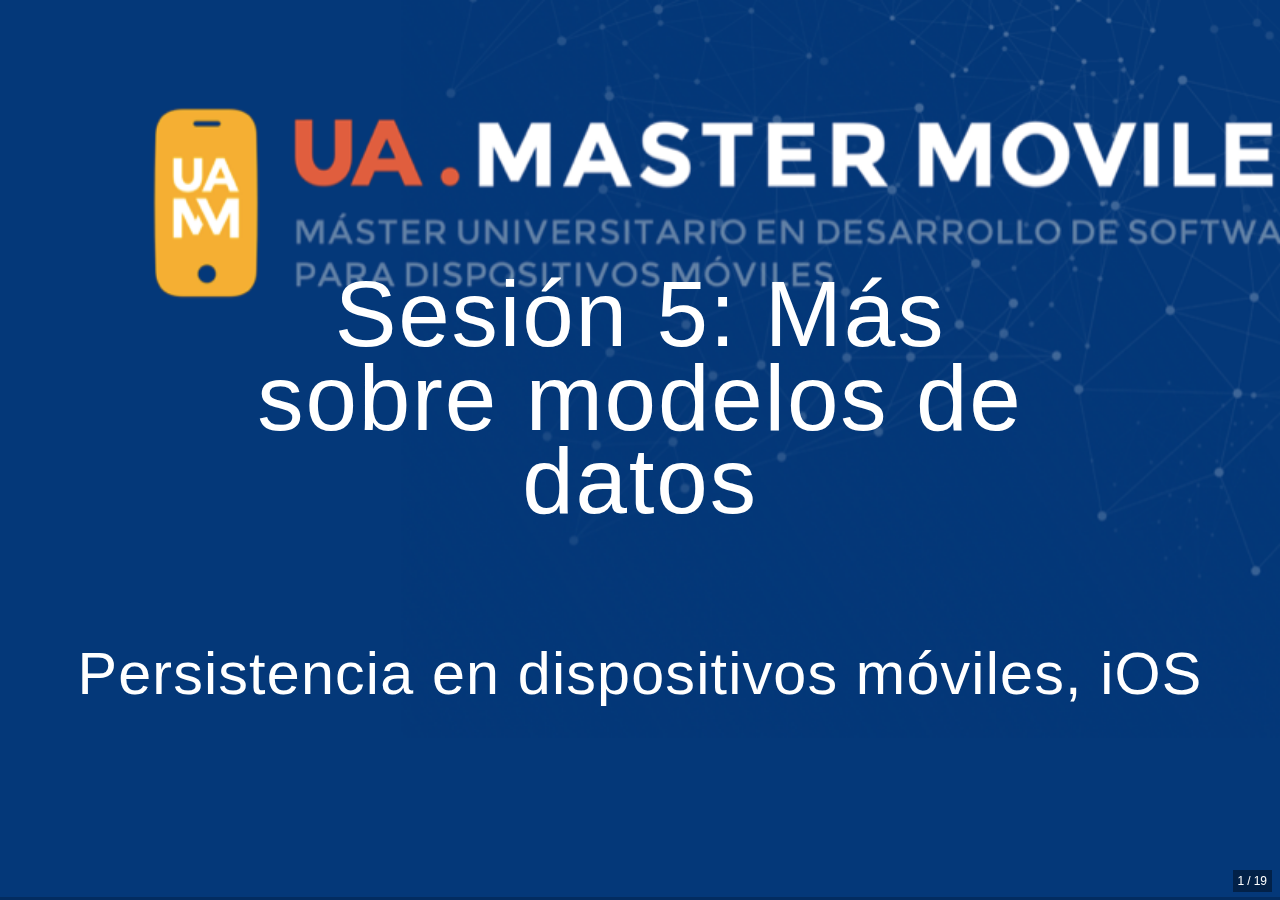
==== traspas/sesion5/index.html @ 9c8a78f2 "1920" ====
<!doctype html>
<html>
	<head>
		<meta charset="utf-8">
		<meta name="viewport" content="width=device-width, initial-scale=1.0, maximum-scale=1.0, user-scalable=no">

		<title>Entidades en Core Data (II)</title>

		<link rel="stylesheet" href="../../reveal.js-3.7.0/css/reveal.css">
		<link rel="stylesheet" href="../../reveal.js-3.7.0/css/theme/MM.css">

		<!-- Theme used for syntax highlighting of code -->
		<link rel="stylesheet" href="../../reveal.js-3.7.0/lib/css/github.css">

		<!-- Printing and PDF exports -->
		<script>
			var link = document.createElement( 'link' );
			link.rel = 'stylesheet';
			link.type = 'text/css';
			link.href = window.location.search.match( /print-pdf/gi ) ? '../../reveal.js-3.7.0/css/print/pdf.css' : '../../reveal.js-3.7.0/css/print/paper.css';
			document.getElementsByTagName( 'head' )[0].appendChild( link );
		</script>
	</head>
	<body>
		<div class="reveal">
			<div class="slides">
				<section data-markdown="traspas.md"></section>
			</div>
		</div>

		<script src="../../reveal.js-3.7.0/lib/js/head.min.js"></script>
		<script src="../../reveal.js-3.7.0/js/reveal.js"></script>

		<script>
			// More info about config & dependencies:
			// - https://github.com/hakimel/reveal.js#configuration
			// - https://github.com/hakimel/reveal.js#dependencies
			Reveal.initialize({
				history: true,
				dependencies: [
					{ src: '../../reveal.js-3.7.0/plugin/markdown/marked.js' },
					{ src: '../../reveal.js-3.7.0/plugin/markdown/markdown.js' },
					{ src: '../../reveal.js-3.7.0/plugin/notes/notes.js', async: true },
					{ src: '../../reveal.js-3.7.0/plugin/highlight/highlight.js', async: true, callback: function() { hljs.initHighlightingOnLoad(); } },
					{ src: '../../reveal.js-3.7.0/plugin/zoom-js/zoom.js', async: true }
				]
			});
			Reveal.configure({ 
				controls: false,
				slideNumber: 'c/t'
			});

		</script>
	</body>
</html>
---- reveal.js-3.7.0/css/theme/MM.css ----
@import url(https://fonts.googleapis.com/css?family=News+Cycle:400,700);
@import url(https://fonts.googleapis.com/css?family=Lato:400,700,400italic,700italic);

 .reveal .slides .titulo h1,
 .reveal .slides .titulo h2 {
  color: #fff; 
}

.reveal .backgrounds .titulo {
  background-image: url('../images/fondo_uamm.png');
  background-size: cover;
}

.backgrounds .dim {
     -webkit-filter: opacity(30%);
     -moz-filter: opacity(30%);
     -o-filter: opacity(30%);
     -ms-filter: opacity(30%);
     filter: opacity(30%);
 }


@font-face {
  font-family: "Helvetica Neue Light", sans-serif;
  font-size: 36px;
  font-weight: lighter;
  letter-spacing: -0.02em;
  color: black; 
}

/*********************************************
 * GLOBAL STYLES
 *********************************************/
body {
  background: #fff;
  background-color: #fff; }

.reveal {
  font-family: "Helvetica Neue Light", sans-serif;
  font-size: 30px;
  font-weight: lighter;
  color: black; }

.reveal .slides > section,
.reveal .slides > section > section {
  line-height: 1.3;
  font-weight: inherit; }

/*********************************************
 * HEADERS
 *********************************************/
.reveal h1,
.reveal h2,
.reveal h3,
.reveal h4,
.reveal h5,
.reveal h6 {
  margin: 0 0 20px 0;
  font-family: "Helvetica Neue Light", sans-serif;
  line-height: 0.9em;
  letter-spacing: 0.02em;
  word-wrap: break-word; 
}

.reveal h1 {
  font-size: 2.5em; 
  background-position: left center;
  background-repeat: no-repeat;
  padding: 80px 150px;  
}

.reveal h2 {
  font-size: 1.6em; }

.reveal h3 {
  font-size: 1.3em; }

.reveal h4 {
  font-size: 1em; }


/*********************************************
 * OTHER
 *********************************************/
.reveal p {
  margin: 20px 0;
  display: inline-block;
  text-align: left;
}

.reveal .caption {
  font-size: 0.5em;
  text-align: center;
}

/* Ensure certain elements are never larger than the slide itself */
.reveal img,
.reveal video,
.reveal iframe {
  max-width: 95%;
  max-height: 95%; }

.reveal strong,
.reveal b {
  font-weight: bold; }

.reveal em {
  font-style: italic; }

.reveal ol,
.reveal dl,
.reveal ul {
  display: inline-block;
  text-align: left;
  margin: 0 0 0 1em; }

.reveal ol {
  list-style-type: decimal; }

.reveal ul {
  list-style-type: disc; }

.reveal ul ul {
  list-style-type: square; 
  font-size: 0.9em;
}

.reveal ul ul ul {
  list-style-type: circle; }

.reveal ul ul,
.reveal ul ol,
.reveal ol ol,
.reveal ol ul {
  display: block;
  margin-left: 40px; }


.reveal dt {
  font-weight: bold; }

.reveal dd {
  margin-left: 40px; }

.reveal q,
.reveal blockquote {
  quotes: none; }

.reveal blockquote {
  display: block;
  position: relative;
  width: 70%;
  margin: 20px auto;
  padding: 5px;
  font-style: italic;
  background: rgb(234, 250, 243);
  box-shadow: 0px 0px 2px rgba(0, 0, 0, 0.2); 
  font-size: 0.75em;
  color: rgb(100,100,100);
  border-radius: 15px;
  padding: 1em;
}


.reveal blockquote:after{
  content: ' ';
  position: absolute;
  width: 0;
  height: 0;
  left: -1px;
  right: auto;
  top: auto;
  bottom: -20px;
  border: 22px solid;
  border-color: transparent transparent transparent rgb(234, 250, 243);
}

.reveal blockquote p:first-child,
.reveal blockquote p:last-child {
  display: inline-block; }

.reveal q {
  font-style: italic; }

.reveal pre {
  display: block;
  position: relative;
  width: 90%;
  margin: 20px auto;
  text-align: left;
  font-size: 0.55em;
  font-family: monospace;
  line-height: 1.2em;
  word-wrap: break-word;
  box-shadow: 0px 0px 6px rgba(0, 0, 0, 0.3); }

.reveal code {
  font-family: monospace; }

.reveal pre code {
  display: block;
  padding: 15px;
  overflow: auto;
  max-height: 400px;
  word-wrap: normal; }

.reveal table {
  margin: auto;
  border-collapse: collapse;
  border-spacing: 0; }

.reveal table th {
  font-weight: bold; }

.reveal table th,
.reveal table td {
  text-align: left;
  padding: 0.2em 0.5em 0.2em 0.5em;
  border-bottom: 1px solid; }

.reveal table th[align="center"],
.reveal table td[align="center"] {
  text-align: center; }

.reveal table th[align="right"],
.reveal table td[align="right"] {
  text-align: right; }

.reveal table tbody tr:last-child th,
.reveal table tbody tr:last-child td {
  border-bottom: none; }

.reveal sup {
  vertical-align: super; }

.reveal sub {
  vertical-align: sub; }

.reveal small {
  display: inline-block;
  font-size: 0.6em;
  line-height: 1.2em;
  vertical-align: top; }

.reveal small * {
  vertical-align: top; }

/*********************************************
 * LINKS
 *********************************************/
.reveal a {
  color: #2a76dd;
  text-decoration: none;
  -webkit-transition: color .15s ease;
  -moz-transition: color .15s ease;
  transition: color .15s ease; }

.reveal a:hover {
  color: #6ca0e8;
  text-shadow: none;
  border: none; }

.reveal .roll span:after {
  color: #fff;
  background: #1a53a1; }

/*********************************************
 * IMAGES
 *********************************************/
.reveal section img {
  margin: 15px 0px;
  background: rgba(255, 255, 255, 0.12);
}

.reveal section img.plain {
  border: 0;
  box-shadow: none; }

.reveal a img {
  -webkit-transition: all .15s linear;
  -moz-transition: all .15s linear;
  transition: all .15s linear; }

.reveal a:hover img {
  background: rgba(255, 255, 255, 0.2);
  border-color: #2a76dd;
  box-shadow: 0 0 20px rgba(0, 0, 0, 0.55); }

img.right_vertical_center {
  position: absolute;
  float:right;
  top: 50%;
  -webkit-transform: translateY(-50%);
  -ms-transform: translateY(-50%);
  transform: translateY(-50%);
}

/*********************************************
 * NAVIGATION CONTROLS
 *********************************************/
.reveal .controls .navigate-left,
.reveal .controls .navigate-left.enabled {
  border-right-color: #2a76dd; }

.reveal .controls .navigate-right,
.reveal .controls .navigate-right.enabled {
  border-left-color: #2a76dd; }

.reveal .controls .navigate-up,
.reveal .controls .navigate-up.enabled {
  border-bottom-color: #2a76dd; }

.reveal .controls .navigate-down,
.reveal .controls .navigate-down.enabled {
  border-top-color: #2a76dd; }

.reveal .controls .navigate-left.enabled:hover {
  border-right-color: #6ca0e8; }

.reveal .controls .navigate-right.enabled:hover {
  border-left-color: #6ca0e8; }

.reveal .controls .navigate-up.enabled:hover {
  border-bottom-color: #6ca0e8; }

.reveal .controls .navigate-down.enabled:hover {
  border-top-color: #6ca0e8; }

/*********************************************
 * PROGRESS BAR
 *********************************************/
.reveal .progress {
  background: rgba(0, 0, 0, 0.2); }

.reveal .progress span {
  background: #2a76dd;
  -webkit-transition: width 800ms cubic-bezier(0.26, 0.86, 0.44, 0.985);
  -moz-transition: width 800ms cubic-bezier(0.26, 0.86, 0.44, 0.985);
  transition: width 800ms cubic-bezier(0.26, 0.86, 0.44, 0.985); }


/* Columnas responsive. De http://adamkaplan.me/grid/ */

.column {
    float: left;
    padding-left: 1em;
    padding-right: 1em;
}
  
.column.full { width: 100%; }
.column.two-thirds { width: 66.7%; }
.column.half { width: 47%; padding-left: 3%}
.column.third { width: 33.3%; }
.column.fourth { width: 25%; }
.column.flow-opposite { float: right; }  


.clearfix:before,
.clearfix:after {
  content: " ";
  display: table;
  padding-top: 1em;
}

.clearfix:after {
  clear: both;
}
---- reveal.js-3.7.0/lib/css/github.css ----
/*

github.com style (c) Vasily Polovnyov <vast@whiteants.net>

*/

.hljs {
  display: block;
  overflow-x: auto;
  padding: 0.5em;
  color: #333;
  background: #f8f8f8;
}

.hljs-comment,
.hljs-quote {
  color: #998;
  font-style: italic;
}

.hljs-keyword,
.hljs-selector-tag,
.hljs-subst {
  color: #333;
  font-weight: bold;
}

.hljs-number,
.hljs-literal,
.hljs-variable,
.hljs-template-variable,
.hljs-tag .hljs-attr {
  color: #008080;
}

.hljs-string,
.hljs-doctag {
  color: #d14;
}

.hljs-title,
.hljs-section,
.hljs-selector-id {
  color: #900;
  font-weight: bold;
}

.hljs-subst {
  font-weight: normal;
}

.hljs-type,
.hljs-class .hljs-title {
  color: #458;
  font-weight: bold;
}

.hljs-tag,
.hljs-name,
.hljs-attribute {
  color: #000080;
  font-weight: normal;
}

.hljs-regexp,
.hljs-link {
  color: #009926;
}

.hljs-symbol,
.hljs-bullet {
  color: #990073;
}

.hljs-built_in,
.hljs-builtin-name {
  color: #0086b3;
}

.hljs-meta {
  color: #999;
  font-weight: bold;
}

.hljs-deletion {
  background: #fdd;
}

.hljs-addition {
  background: #dfd;
}

.hljs-emphasis {
  font-style: italic;
}

.hljs-strong {
  font-weight: bold;
}
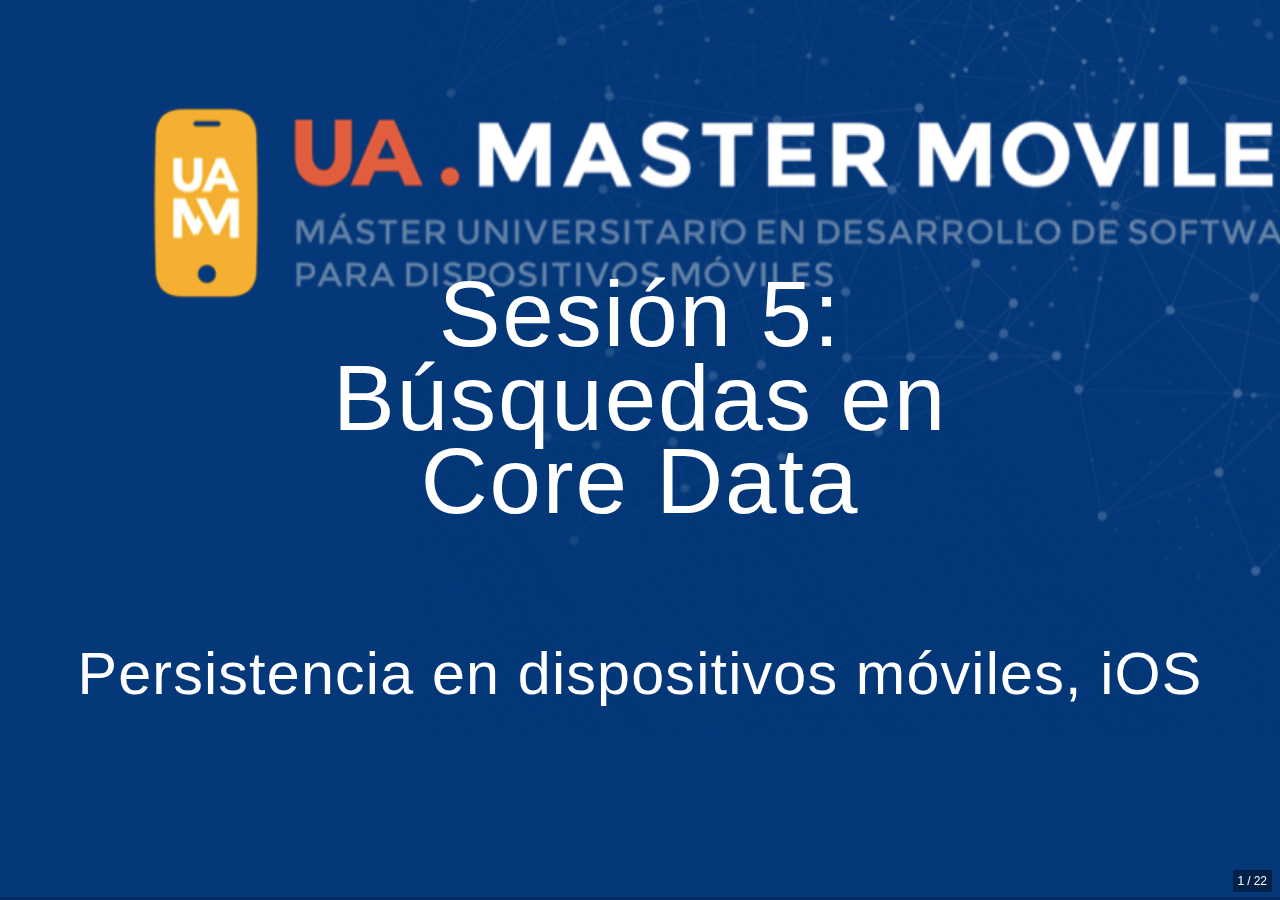
==== commit 525f13bd: "1920" ====
--- a/traspas/sesion5/index.html
+++ b/traspas/sesion5/index.html
@@ -4,7 +4,7 @@
 		<meta charset="utf-8">
 		<meta name="viewport" content="width=device-width, initial-scale=1.0, maximum-scale=1.0, user-scalable=no">
 
-		<title>Entidades en Core Data (II)</title>
+		<title>Consultas</title>
 
 		<link rel="stylesheet" href="../../reveal.js-3.7.0/css/reveal.css">
 		<link rel="stylesheet" href="../../reveal.js-3.7.0/css/theme/MM.css">
